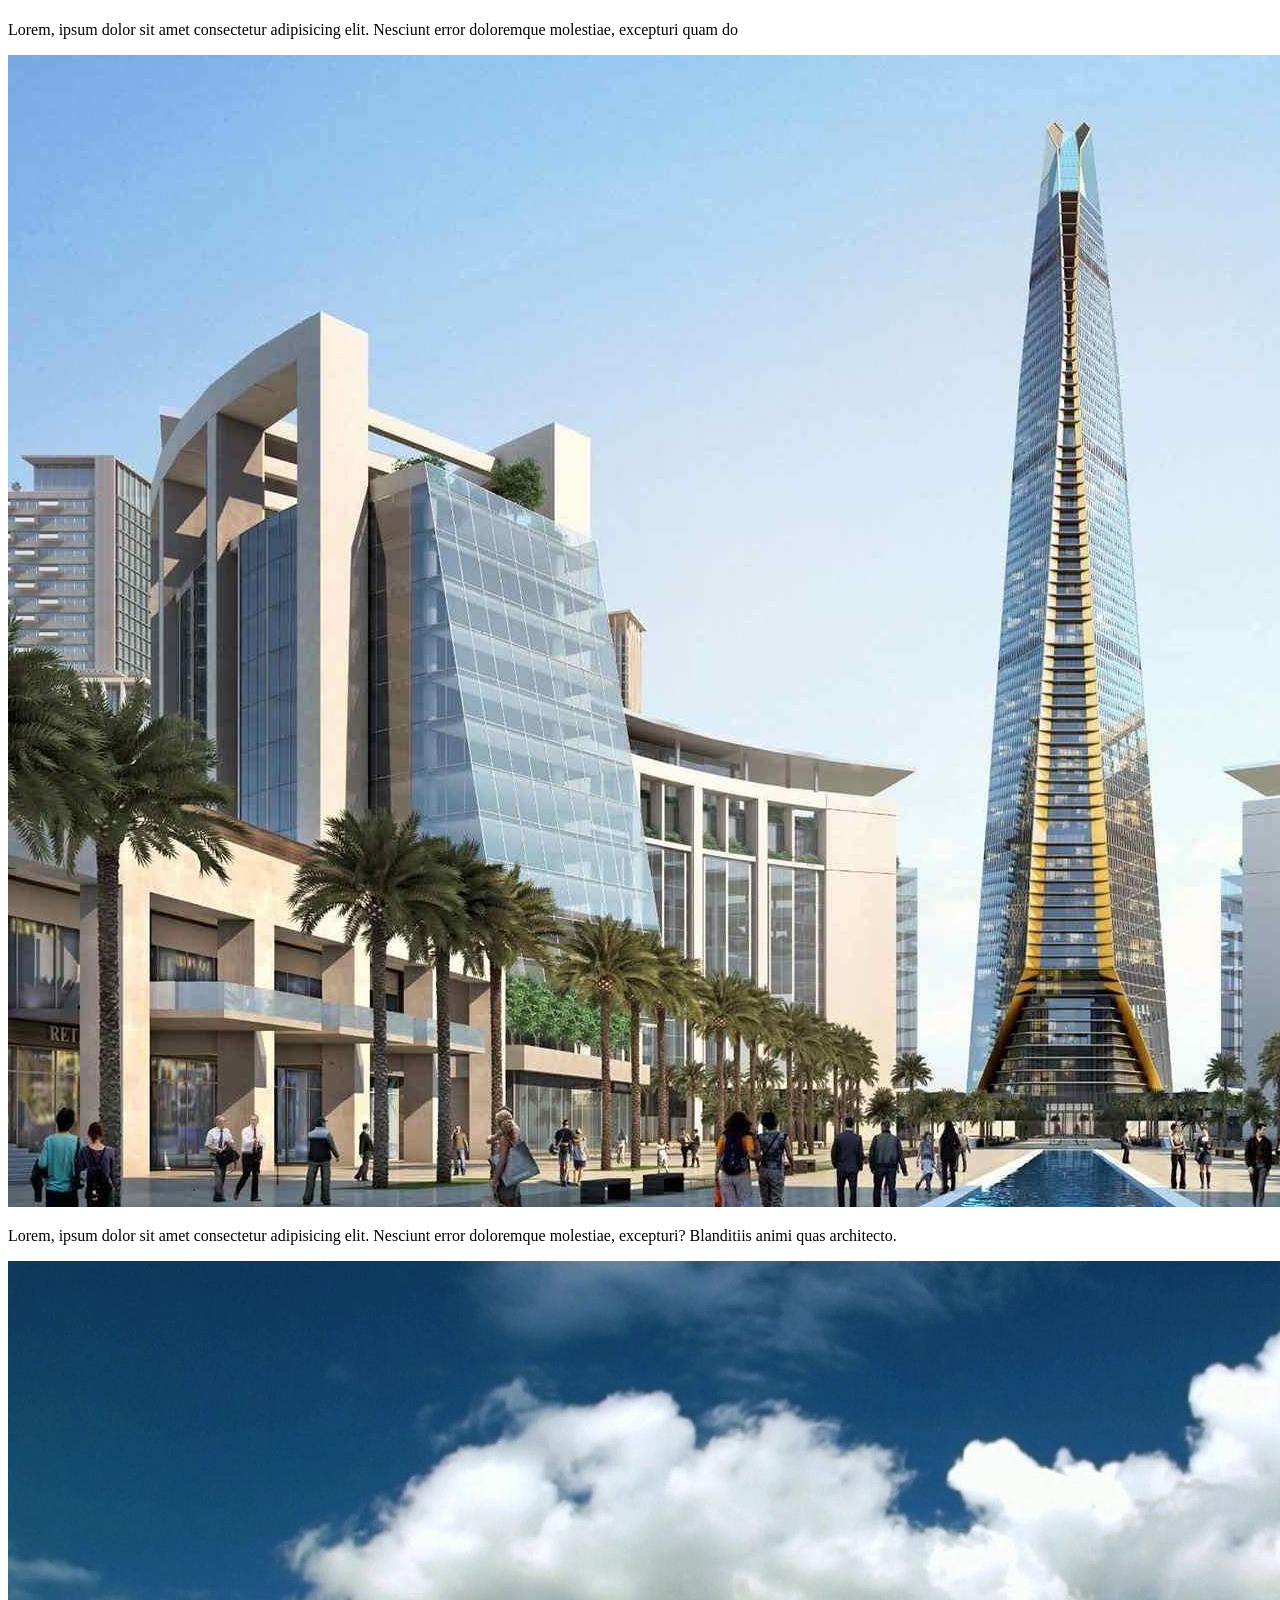
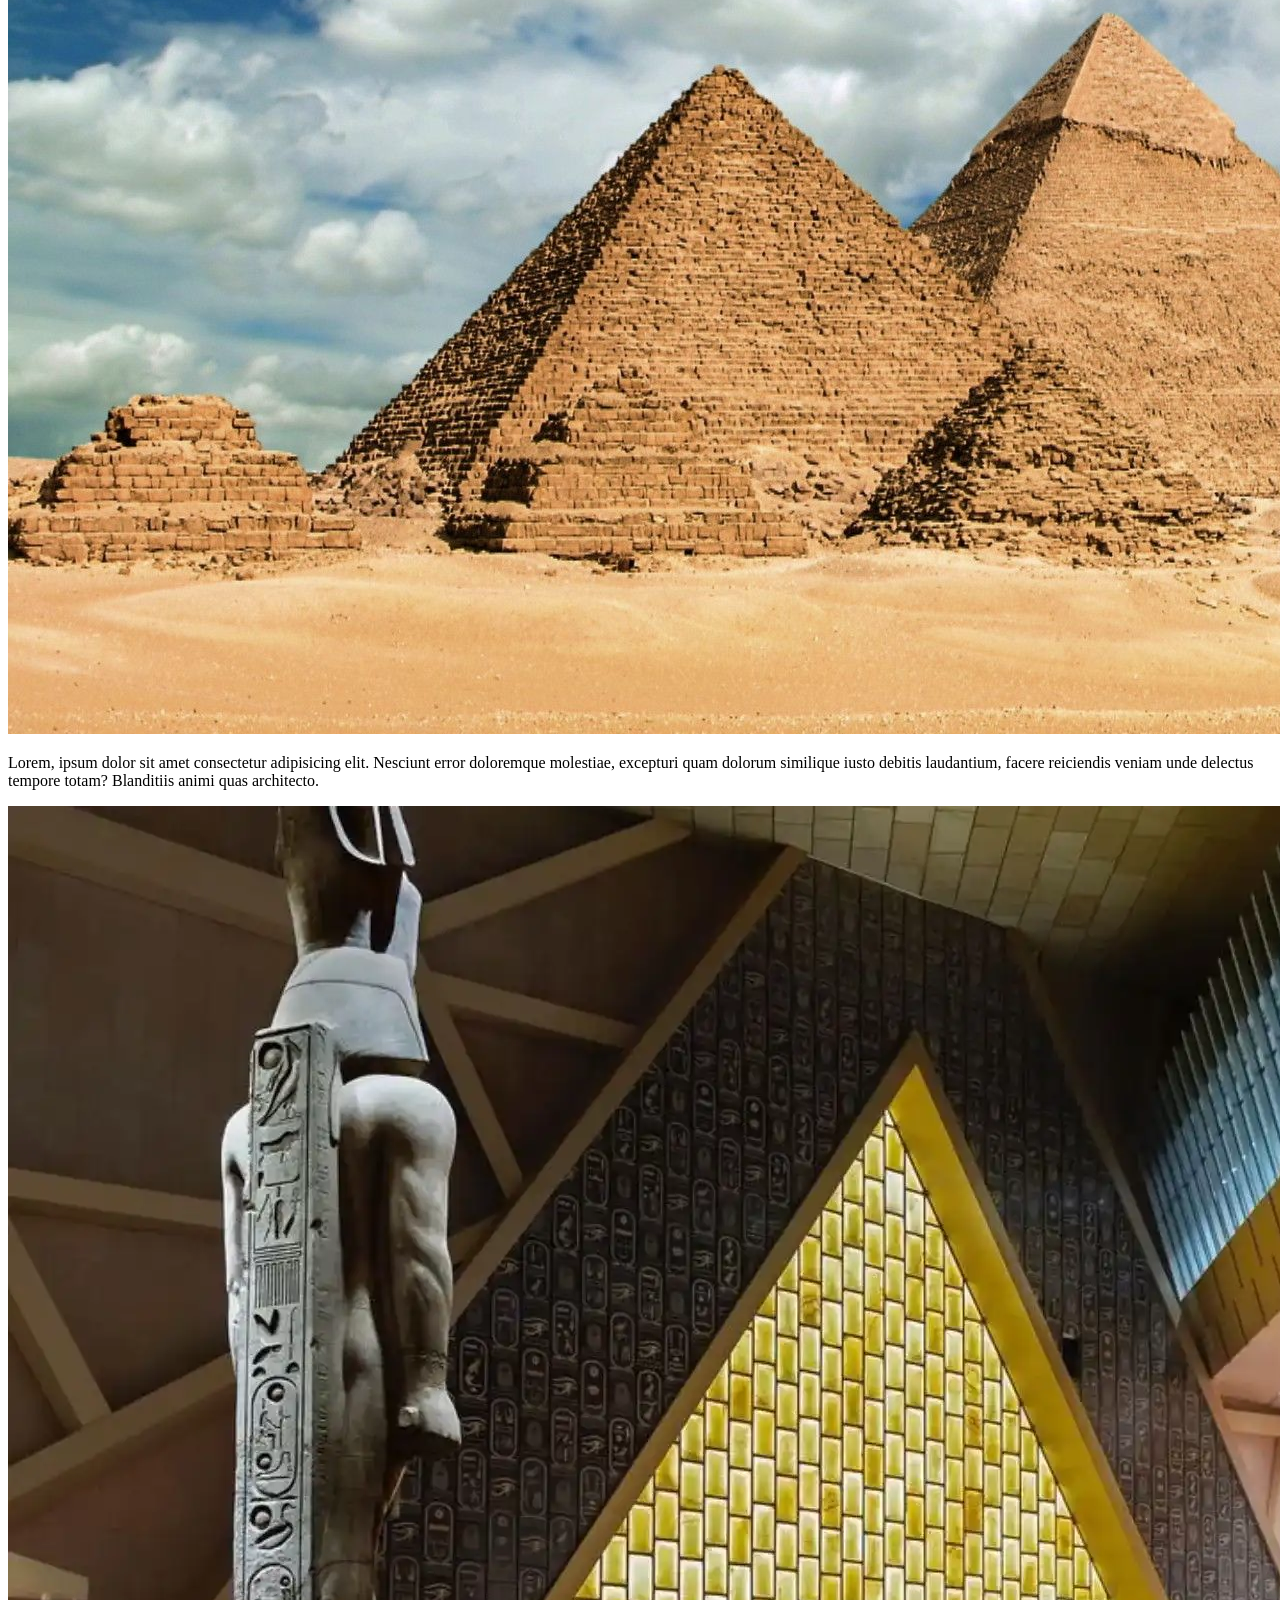
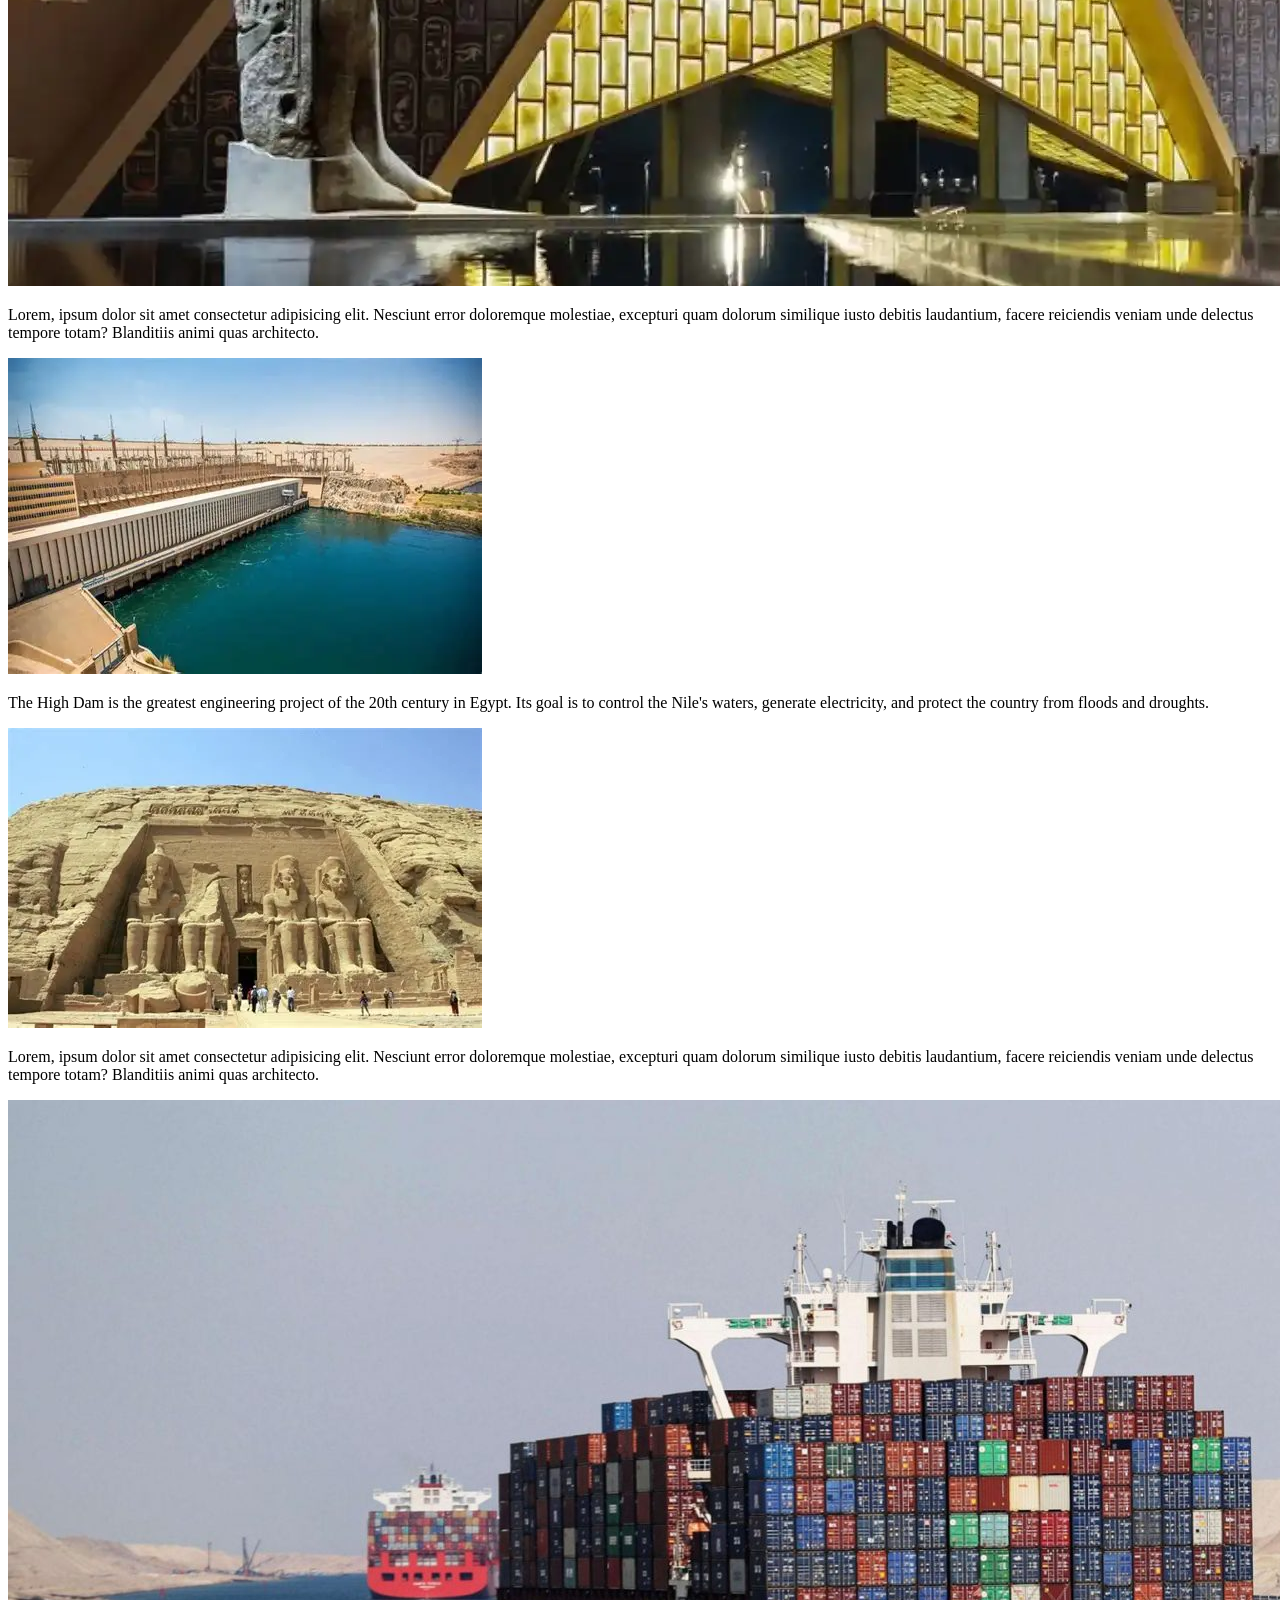
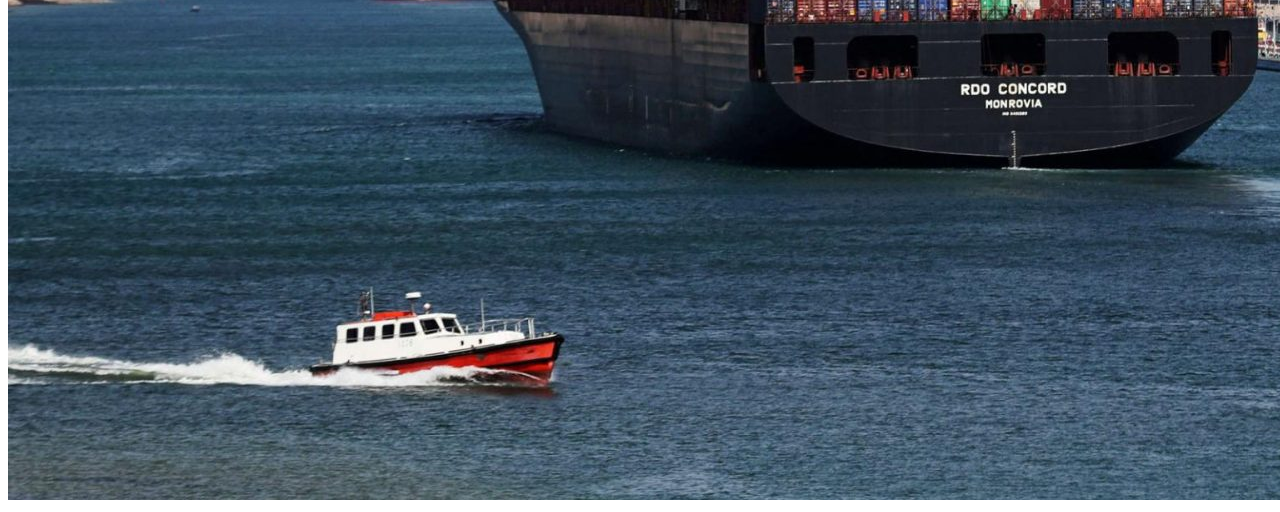
==== week1/first session/first_task/assiment1/index.html @ e319671b "assiment 1" ====
<!DOCTYPE html>
<html lang="en">
<head>
    <meta charset="UTF-8">
    <meta name="viewport" content="width=device-width, initial-scale=1.0">
    <title>Document</title>
    <link rel="stylesheet" href="style.css">
</head>
<body>
    <div class="parent">
        <h1></h1>
        <p></p>
        <div class="child">
            <p>Lorem, ipsum dolor sit amet consectetur adipisicing elit. 
                Nesciunt error doloremque molestiae, 
                excepturi quam do</p>
            <img src="/week1/first session/first_task/assiment1/images/capital.jpg" alt="new admistrative city">
        </div>

        <div class="child">
            <p>Lorem, ipsum dolor sit amet consectetur adipisicing elit. 
                Nesciunt error doloremque molestiae, 
                excepturi? 
                Blanditiis animi quas architecto.</p>
            <img src="/week1/first session/first_task/assiment1/images/189766.jpg" alt="perameds" >
        </div>


        <div class="child">
            <p>Lorem, ipsum dolor sit amet consectetur adipisicing elit. 
                Nesciunt error doloremque molestiae, 
                excepturi quam dolorum similique iusto debitis laudantium, 
                facere reiciendis veniam unde delectus tempore totam? 
                Blanditiis animi quas architecto.</p>
            <img src="/week1/first session/first_task/assiment1/images/grand-egyptian-museum-egypt.webp" alt="musiem"  >
        </div>

        <div class="child">
            <p>Lorem, ipsum dolor sit amet consectetur adipisicing elit. 
                Nesciunt error doloremque molestiae, 
                excepturi quam dolorum similique iusto debitis laudantium, 
                facere reiciendis veniam unde delectus tempore totam? 
                Blanditiis animi quas architecto.</p>
            <img src="/week1/first session/first_task/assiment1/images/OIP (1).webp" alt="highdam" >
        </div>

        <div class="child">
            <p>The High Dam is the greatest engineering project of the 20th century in Egypt. Its goal is to control the Nile's waters, generate
                electricity, and protect the country from floods and droughts.</p>
            <img src="/week1/first session/first_task/assiment1/images/OIP.webp" alt="tambol" >
        </div>

        <div class="child">
            <p>Lorem, ipsum dolor sit amet consectetur adipisicing elit. 
                Nesciunt error doloremque molestiae, 
                excepturi quam dolorum similique iusto debitis laudantium, 
                facere reiciendis veniam unde delectus tempore totam? 
                Blanditiis animi quas architecto.</p>
            <img src="/week1/first session/first_task/assiment1/images/اقتصادية-قناة-السويس-1600x1000-1.jpg" alt="canal" >
        </div>
    </div>
</body>
</html>
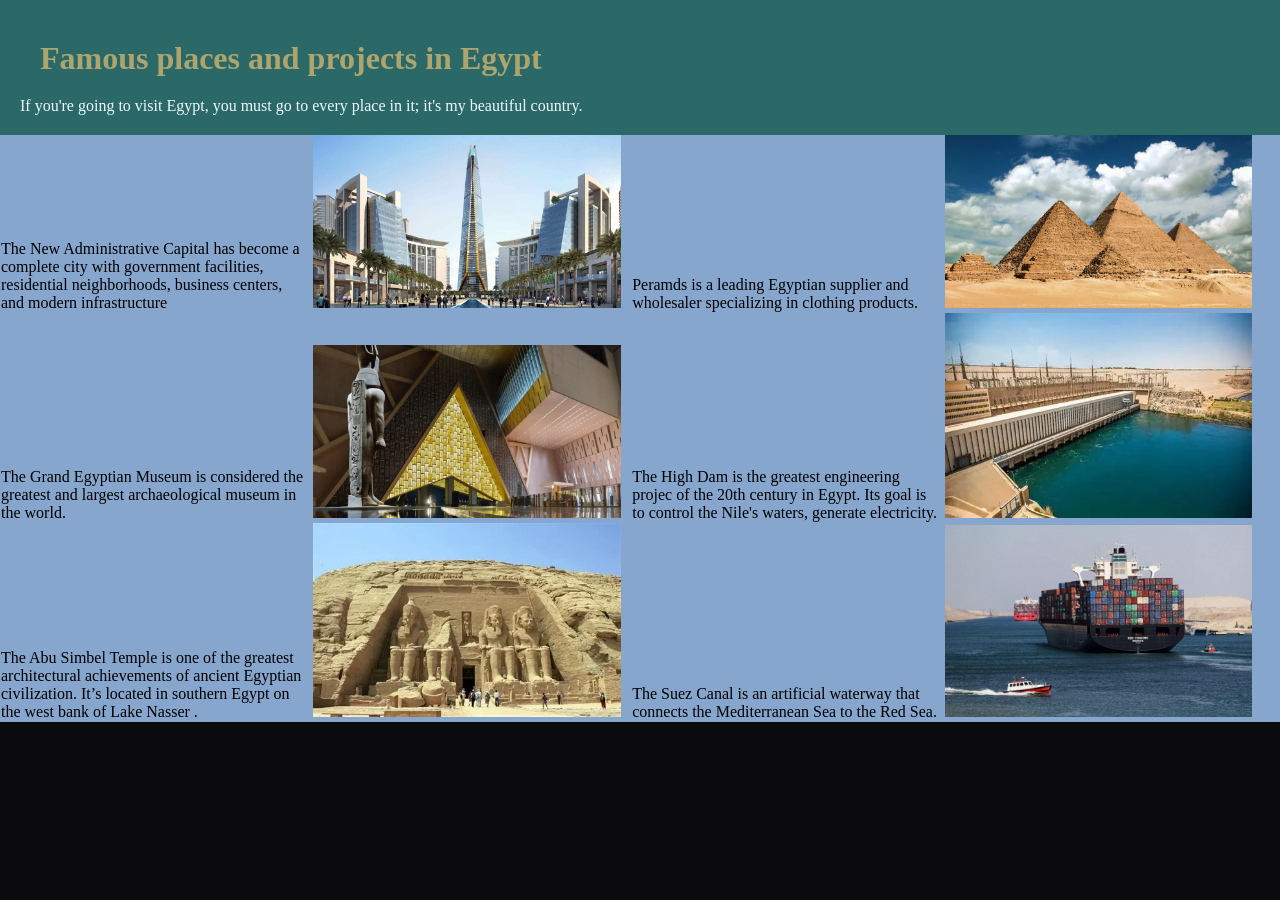
==== commit 2b5b3a64: "finish assiment1" ====
--- a/week1/first session/first_task/assiment1/index.html
+++ b/week1/first session/first_task/assiment1/index.html
@@ -8,54 +8,45 @@
 </head>
 <body>
     <div class="parent">
-        <h1></h1>
-        <p></p>
+        <div class="text"><h1>Famous places and projects in Egypt</h1>
+        <p>If you're going to visit Egypt, you must go to every place in it; it's my beautiful country.</p></div>
+        
         <div class="child">
-            <p>Lorem, ipsum dolor sit amet consectetur adipisicing elit. 
-                Nesciunt error doloremque molestiae, 
-                excepturi quam do</p>
+            <p>The New Administrative Capital has become a complete 
+                city with government facilities, residential neighborhoods, 
+                business centers, and modern infrastructure</p>
             <img src="/week1/first session/first_task/assiment1/images/capital.jpg" alt="new admistrative city">
         </div>
 
         <div class="child">
-            <p>Lorem, ipsum dolor sit amet consectetur adipisicing elit. 
-                Nesciunt error doloremque molestiae, 
-                excepturi? 
-                Blanditiis animi quas architecto.</p>
+            <p>Peramds is a leading Egyptian supplier and wholesaler specializing in clothing products.</p>
             <img src="/week1/first session/first_task/assiment1/images/189766.jpg" alt="perameds" >
         </div>
 
 
         <div class="child">
-            <p>Lorem, ipsum dolor sit amet consectetur adipisicing elit. 
-                Nesciunt error doloremque molestiae, 
-                excepturi quam dolorum similique iusto debitis laudantium, 
-                facere reiciendis veniam unde delectus tempore totam? 
-                Blanditiis animi quas architecto.</p>
+            <p>The Grand Egyptian Museum is considered the greatest 
+                and largest archaeological museum in the world.</p>
             <img src="/week1/first session/first_task/assiment1/images/grand-egyptian-museum-egypt.webp" alt="musiem"  >
         </div>
 
         <div class="child">
-            <p>Lorem, ipsum dolor sit amet consectetur adipisicing elit. 
-                Nesciunt error doloremque molestiae, 
-                excepturi quam dolorum similique iusto debitis laudantium, 
-                facere reiciendis veniam unde delectus tempore totam? 
-                Blanditiis animi quas architecto.</p>
+            <p>The High Dam is the greatest engineering projec
+                of the 20th century in Egypt. Its goal is
+                to control the Nile's waters, generate electricity.</p>
             <img src="/week1/first session/first_task/assiment1/images/OIP (1).webp" alt="highdam" >
         </div>
 
         <div class="child">
-            <p>The High Dam is the greatest engineering project of the 20th century in Egypt. Its goal is to control the Nile's waters, generate
-                electricity, and protect the country from floods and droughts.</p>
+            <p>The Abu Simbel Temple is one of the greatest architectural 
+                achievements of ancient Egyptian civilization. It’s located 
+                in southern Egypt on the west bank of Lake Nasser .</p>
             <img src="/week1/first session/first_task/assiment1/images/OIP.webp" alt="tambol" >
         </div>
 
         <div class="child">
-            <p>Lorem, ipsum dolor sit amet consectetur adipisicing elit. 
-                Nesciunt error doloremque molestiae, 
-                excepturi quam dolorum similique iusto debitis laudantium, 
-                facere reiciendis veniam unde delectus tempore totam? 
-                Blanditiis animi quas architecto.</p>
+            <p>The Suez Canal is an artificial waterway that connects
+                the Mediterranean Sea to the Red Sea.</p>
             <img src="/week1/first session/first_task/assiment1/images/اقتصادية-قناة-السويس-1600x1000-1.jpg" alt="canal" >
         </div>
     </div>
--- a/week1/first session/first_task/assiment1/style.css
+++ b/week1/first session/first_task/assiment1/style.css
@@ -0,0 +1,41 @@
+*{
+    padding: 0%;
+    margin: 0;
+}
+
+body {
+    background-color: rgb(11, 10, 15);
+}
+
+.text {
+    background-color: rgb(43, 105, 105);
+    padding: 20px;
+    color: aliceblue;
+    
+}
+.text h1 {
+    color: rgb(174, 164, 110);
+    padding: 20px;
+    
+}
+.parent {
+    background-color: rgb(134, 166, 205);
+}
+.child {
+    width: 49%;
+    display: inline-block;
+    background-color: rgb(134, 166, 205);
+}
+
+.child  p{
+    text-align:left;
+    display: inline-block;
+    width: 49%;
+    padding: 1px;
+}
+.child  img{
+    width: 49%;
+}
+
+
+
